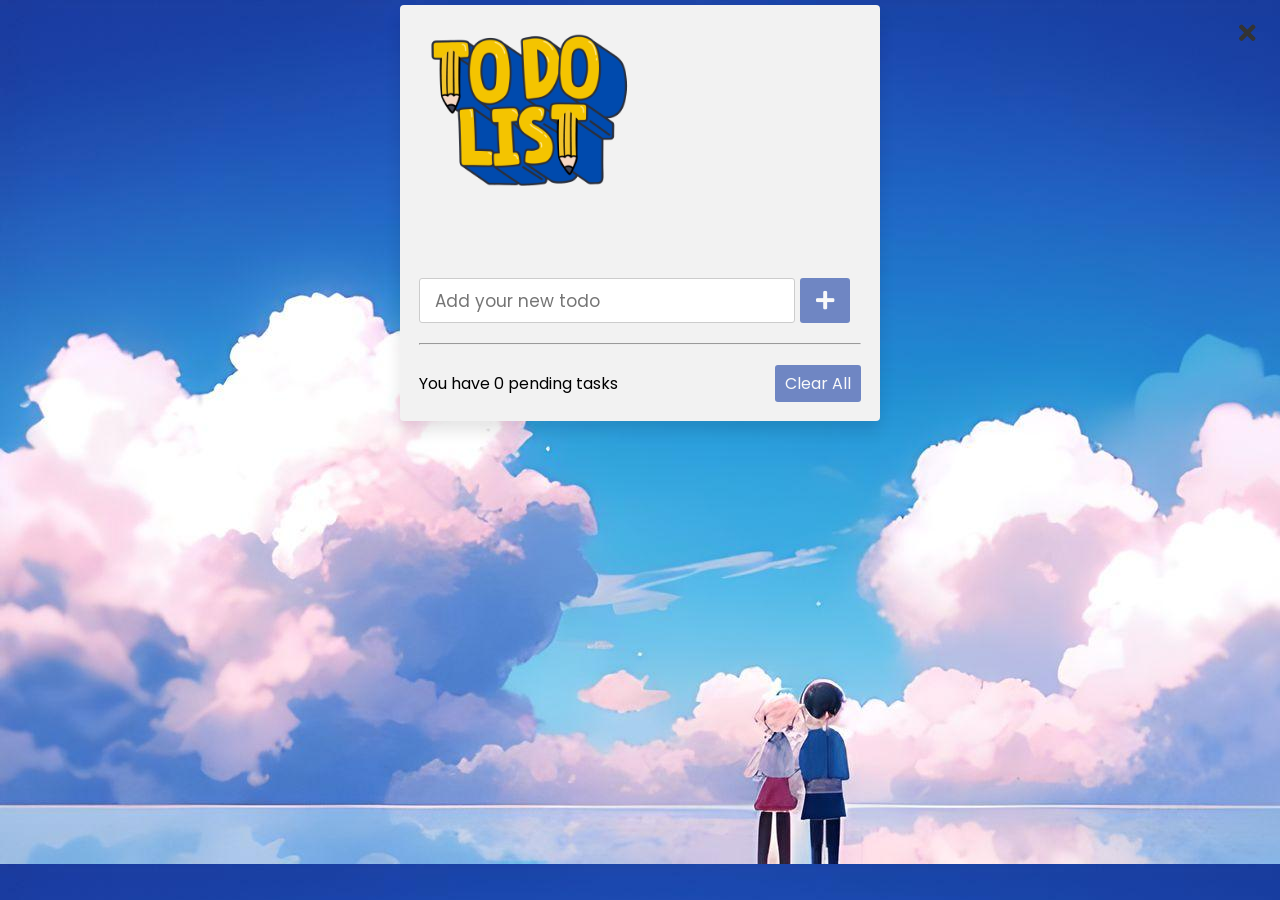
==== index.html @ 20228d1a "To Do list app added and this is fisrt commit for repo" ====
<!-- Day 4 todo app in js -->
<!DOCTYPE html>
<html lang="en">
<head>
    <meta charset="UTF-8">
    <meta name="viewport" content="width=device-width, initial-scale=1.0">
    <title>Todo App In Js</title>
    <link rel="stylesheet" href="src/style.css">
    <link rel="stylesheet" href="https://cdnjs.cloudflare.com/ajax/libs/font-awesome/5.15.3/css/all.min.css"/>
</head>
<body>
  <div class="wrapper">
    <header><img src="logo.png" width="50%"><div class="close-icon" id="closeIcon">
      <i class="fas fa-times"></i>
  </div></header>
    <div class="inputField">
      <input type="text" placeholder="Add your new todo">
      <button><i class="fas fa-plus"></i></button>
    </div>
    <ul class="todoList">
        <!-- Local storage data  -->
    </ul>
    <hr />
    <div class="footer">
      <span>You have <span class="pendingTasks"></span> pending tasks</span>
      <button>Clear All</button>
    </div>
  </div>

  <script src="scripts/script.js"></script>

</body>
</html>
---- src/style.css ----
@import url('https://fonts.googleapis.com/css2?family=Poppins:wght@200;300;400;500;600;700&display=swap');
*{
  margin: 0;
  padding: 0;
  box-sizing: border-box;
  font-family: 'Poppins', sans-serif;
}

::selection{
  color: #ffff;
  background: #1940a5;
}
body{
  height: 80vh;
  background-image: url(bg.jpg);
}
.wrapper{
  max-width: 480px;
  margin: 5px auto;
  padding: 19px;
  border-radius: 4px;
  box-shadow: 0px 10px 15px rgba(0, 0, 0, 0.1);
  background-color: #f2f2f2;
}
.wrapper header{
  font-size: 30px;
  font-weight: 600;
}
.wrapper .inputField{
  margin: 20px 0;
  width: 100%;
  display: flex;
  height: 45px;
}
.inputField input{
  width: 85%;
  height: 100%;
  outline: none;
  border-radius: 3px;
  border: 1px solid #ccc;
  font-size: 17px;
  padding-left: 15px;
  transition: all 0.3s ease;
}
.inputField input:focus{
  border-color: #1940a5;
}
.inputField button{
  width: 50px;
  height: 100%;
  border: none;
  color: #fff;
  margin-left: 5px;
  font-size: 21px;
  outline: none;
  background: #1940a5;
  cursor: pointer;
  border-radius: 3px;
  opacity: 0.6;
  pointer-events: none;
  transition: all 0.3s ease;
}
.inputField button:hover,
.footer button:hover{
  background: #1940a5;
}
.inputField button.active{
  opacity: 1;
  pointer-events: auto;
}
.wrapper .todoList{
  max-height: 180px;
  overflow-y: auto;
  scrollbar-width: none;
  padding: 0 15px 0 0;
}
.todoList li{
  position: relative;
  list-style: none;
  margin-bottom: 8px;
  background: #f2f2f2;
  border-radius: 3px;
  padding: 10px 15px;
  cursor: default;
  overflow: hidden;
  word-wrap: break-word;
}
.todoList li.completed {
  text-decoration: line-through;
  background: #dcdcdc;
}
.todoList li .icon{
  position: absolute;
  right: -45px;
  top: 50%;
  transform: translateY(-50%);
  background: #e74c3c;
  width: 45px;
  text-align: center;
  color: #fff;
  padding: 10px 15px;
  border-radius: 0 3px 3px 0;
  cursor: pointer;
  transition: all 0.2s ease;
}
.todoList li .delete-btn {
  right: 0;
  background: #e74c3c;
  border-radius: 0 3px 3px 0;
}
.todoList li .edit-icon {
  right: 50px;
  background: #f39c12;
  border-radius: 3px 0 0 3px;
}
.todoList li .check-icon {
  right: 100px;
  background: #2ecc71;
  border-radius: 3px 0 0 3px;
}
.wrapper .footer{
  display: flex;
  width: 100%;
  margin-top: 20px;
  align-items: center;
  justify-content: space-between;
}
hr {
  width: 100%;
  height: 2px;
  background-color: #ccc;
}
.footer button{
  padding: 6px 10px;
  border-radius: 3px;
  border: none;
  outline: none;
  color: #fff;
  font-weight: 400;
  font-size: 16px;
  margin-left: 5px;
  background: #1940a5;
  cursor: pointer;
  user-select: none;
  opacity: 0.6;
  pointer-events: none;
  transition: all 0.3s ease;
}
.footer button.active{
  opacity: 1;
  pointer-events: auto;
}
.close-icon {
  position: fixed;
  top: 10px;
  right: 24px;
  cursor: pointer;
  z-index: 9999;
}

.close-icon i {
  font-size: 24px;
  color: #333;
}
.close-icon i:hover{
 color: #e74c3c;
}
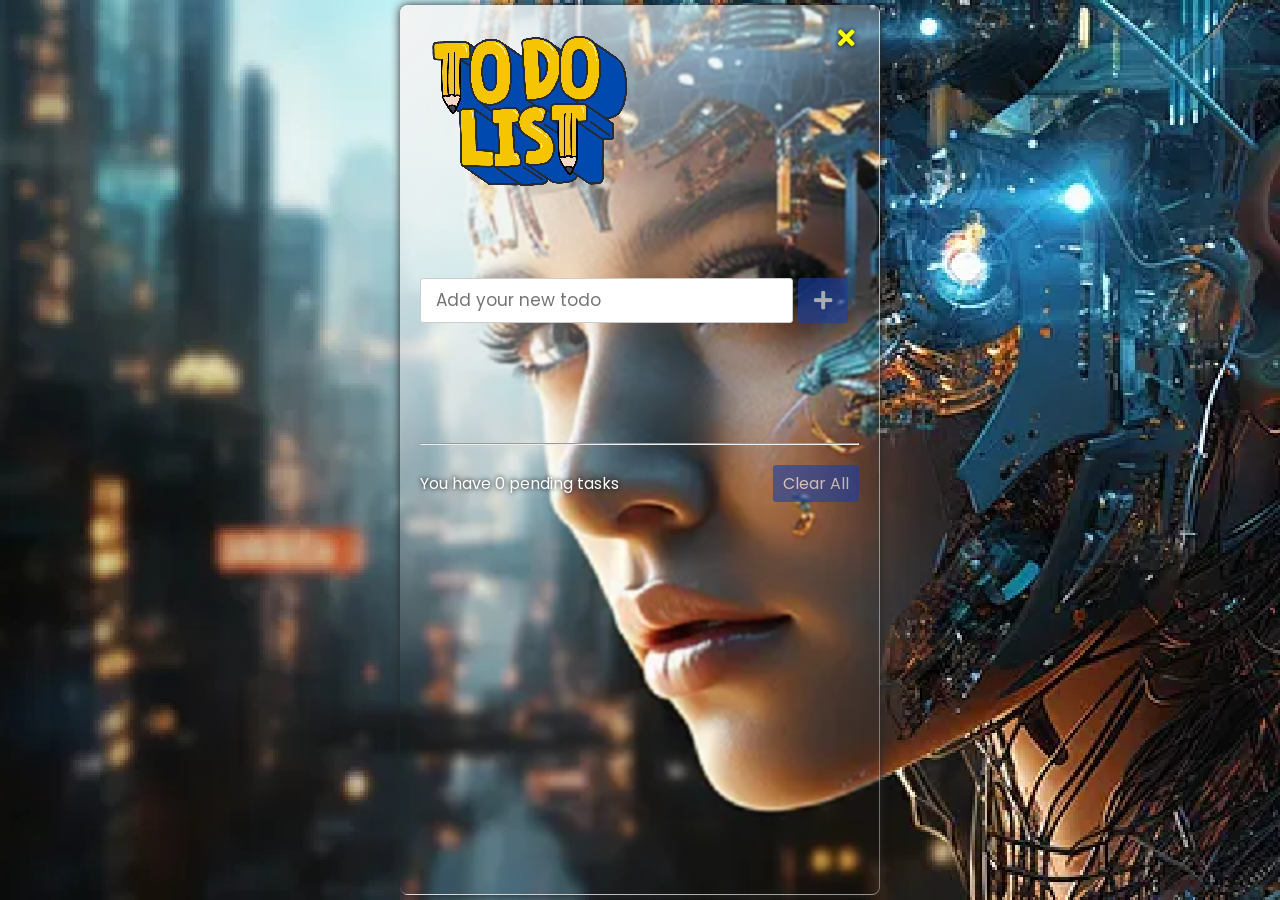
==== commit 68fdf430: "debug codes" ====
--- a/index.html
+++ b/index.html
@@ -5,12 +5,12 @@
     <meta charset="UTF-8">
     <meta name="viewport" content="width=device-width, initial-scale=1.0">
     <title>Todo App In Js</title>
-    <link rel="stylesheet" href="src/style.css">
+    <link rel="stylesheet" href="./css/style.css">
     <link rel="stylesheet" href="https://cdnjs.cloudflare.com/ajax/libs/font-awesome/5.15.3/css/all.min.css"/>
 </head>
 <body>
   <div class="wrapper">
-    <header><img src="logo.png" width="50%"><div class="close-icon" id="closeIcon">
+    <header><img src="./assets/logo.png" width="50%"><div class="close-icon" id="closeIcon">
       <i class="fas fa-times"></i>
   </div></header>
     <div class="inputField">
@@ -27,7 +27,7 @@
     </div>
   </div>
 
-  <script src="scripts/script.js"></script>
+  <script src="./src//script.js"></script>
 
 </body>
 </html>
--- a/css/style.css
+++ b/css/style.css
@@ -0,0 +1,185 @@
+@import url('https://fonts.googleapis.com/css2?family=Poppins:wght@200;300;400;500;600;700&display=swap');
+*{
+  margin: 0;
+  padding: 0;
+  box-sizing: border-box;
+  font-family: 'Poppins', sans-serif;
+}
+
+::selection{
+  color: #ffff;
+  background: #1940a5;
+}
+body{
+  height: 100vh;
+  background: url('../assets/bg.jpg') no-repeat center/cover;
+  image-rendering: pixelated;
+  display: flex;
+  justify-content: center;
+  background-attachment: fixed;
+  background-position: center;    
+}
+.wrapper{
+  max-width: 480px;
+  margin: 5px auto;
+  padding: 20px;
+  border-radius: 8px;
+  background: linear-gradient(135deg, #f2f2f2 0%, transparent 50%, transparent 100%);
+  box-shadow: 0 0 10px #262626;
+  border-right: 1px solid #cccccc81;
+  border-bottom: 1px solid #cccccc81;
+  backdrop-filter: blur(1px);
+  -webkit-backdrop-filter: blur(1px);
+
+}
+.wrapper header{
+  font-size: 30px;
+  font-weight: 600;
+}
+.wrapper .inputField{
+  margin: 20px 0;
+  width: 100%;
+  display: flex;
+  height: 45px;
+}
+.inputField input{
+  width: 85%;
+  height: 100%;
+  outline: none;
+  border-radius: 3px;
+  border: 1px solid #ccc;
+  font-size: 17px;
+  padding-left: 15px;
+  transition: all 0.3s ease;
+}
+.inputField input:focus{
+  border-color: #1940a5;
+}
+.inputField button{
+  width: 50px;
+  height: 100%;
+  border: none;
+  color: #fff;
+  margin-left: 5px;
+  font-size: 21px;
+  outline: none;
+  background: #1940a5;
+  cursor: pointer;
+  border-radius: 3px;
+  opacity: 0.6;
+  pointer-events: none;
+  transition: all 0.3s ease;
+}
+.inputField button:hover,
+.footer button:hover{
+  background: #1940a5;
+}
+.inputField button.active{
+  opacity: 1;
+  pointer-events: auto;
+}
+.wrapper .todoList{
+  max-height: 170px;
+  min-height: 100px;
+  overflow-y: auto;
+  scrollbar-width: none;
+  padding: 0 15px 0 0;
+}
+.todoList li{
+  position: relative;
+  list-style: none;
+  margin-bottom: 8px;
+  background: #f2f2f2;
+  border-radius: 3px;
+  padding: 10px 15px;
+  cursor: default;
+  overflow: hidden;
+  word-wrap: break-word;
+}
+.todoList li.completed {
+  text-decoration: line-through;
+  background: #dcdcdc;
+}
+.todoList li .icon{
+  position: absolute;
+  right: -45px;
+  top: 50%;
+  transform: translateY(-50%);
+  background: hsl(6, 78%, 57%);
+  width: 45px;
+  text-align: center;
+  color: #fff;
+  padding: 10px 15px;
+  border-radius: 0 3px 3px 0;
+  cursor: pointer;
+  transition: all 0.2s ease;
+}
+.todoList li .delete-btn {
+  right: 0;
+  background: #e74c3c;
+  border-radius: 0 3px 3px 0;
+}
+.todoList li .edit-icon {
+  right: 50px;
+  background: #f39c12;
+  border-radius: 3px 0 0 3px;
+}
+.todoList li .check-icon {
+  right: 100px;
+  background: #2ecc71;
+  border-radius: 3px 0 0 3px;
+}
+.wrapper .footer{
+  display: flex;
+  width: 100%;
+  margin-top: 20px;
+  align-items: center;
+  justify-content: space-between;
+}
+hr {
+  width: 100%;
+  height: 2px;
+  background-color: #ccc;
+}
+.footer{
+  color: #fff;
+  text-shadow: 0 0 5px #000;
+}
+.footer button{
+  padding: 6px 10px;
+  border-radius: 3px;
+  border: none;
+  outline: none;
+  color: #fff;
+  font-weight: 400;
+  font-size: 16px;
+  margin-left: 5px;
+  background: #1940a5;
+  cursor: pointer;
+  user-select: none;
+  opacity: 0.6;
+  pointer-events: none;
+  transition: all 0.3s ease;
+}
+.footer button.active{
+  opacity: 1;
+  pointer-events: auto;
+}
+.close-icon {
+  position: fixed;
+  top: 10px;
+  right: 24px;
+  cursor: pointer;
+  z-index: 9999;
+}
+
+.close-icon i {
+  font-size: 24px;
+  color: #ffff00;
+  transition: all 0.3s ease;
+  text-shadow: 0 0 5px #000;
+}
+
+.close-icon i:hover{
+  color: #ff0000;
+}
